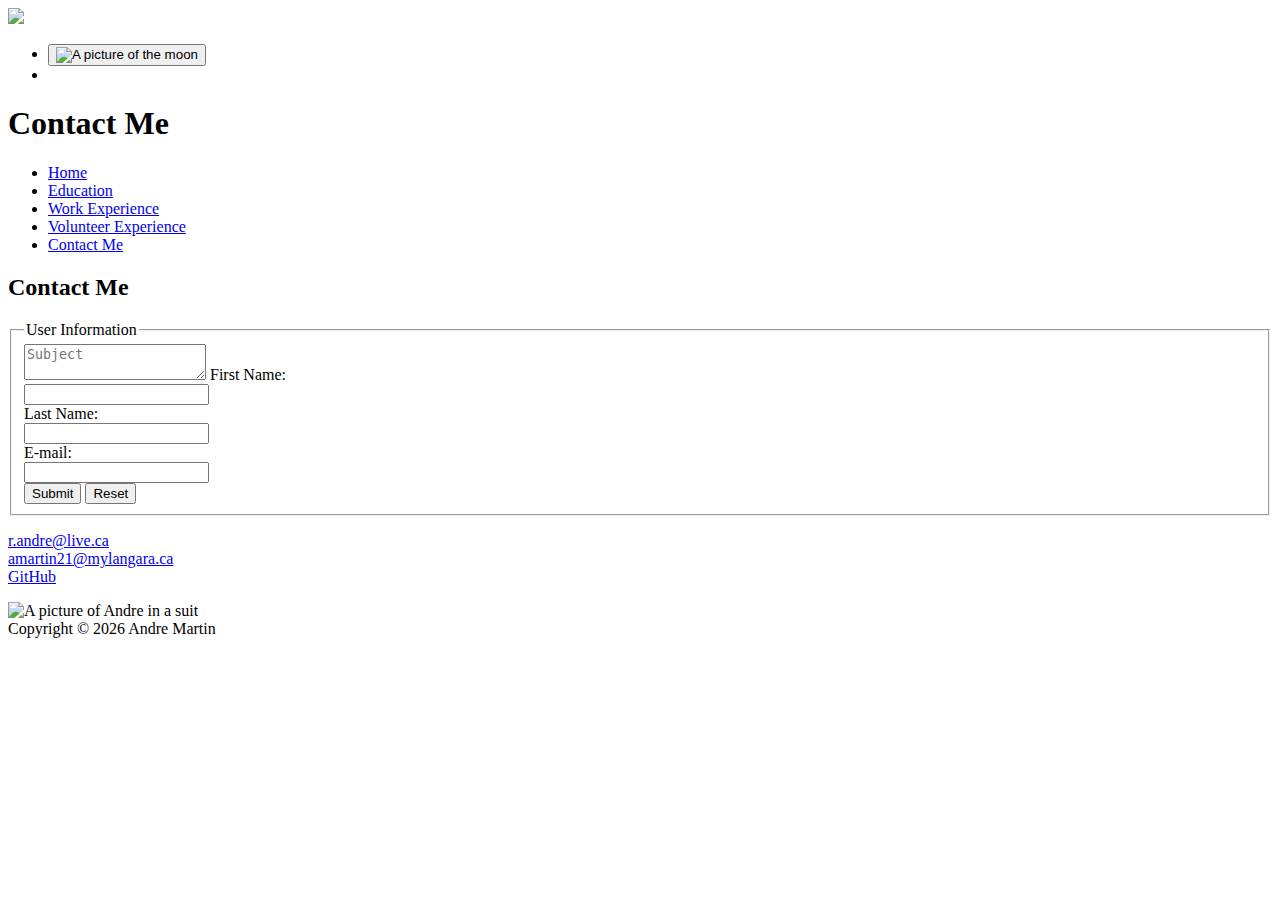
==== contact.html @ 0eef45a4 "Added HTML files" ====
<!DOCTYPE html>
<html lang="en">
	<head>
		<title>Andre Martin Contact Me</title>
		<meta charset="UTF-8">
		<link rel="stylesheet" type="text/css" href="CSS/contact.css" >
		<link rel="icon" type="image/x-icon" href="Images/favicon.ico">
		<meta name="viewport" content="width=device-width, initial-scale=1.0" >
		<meta name="description" content="Info about how to contact Andre Martin!">
		<meta name="keywords" content="andre, martin, Andre, Martin, contact, me, email">
		<script src="https://platform.linkedin.com/badges/js/profile.js" async defer></script>
		<script src="resume.js" async defer></script>
	</head>
	<body>
		<div id="wrapper">
			<div id="todays_date">
				<img src="Images/favicon.ico"><p id="today"></p>
			</div>
			<div id="dark">
				<ul>
					<li><button id="darkMode"><img src="Images/dark_mode.png" alt="A picture of the moon"></button></li>
					<li><button id="lightMode" hidden><img src="Images/light_mode.png" alt="A picture of the sun"></button></li>
				</ul>
			</div>
			<header>
				<h1>Contact Me</h1>
			</header>
			<nav>
				<ul>
					<li><a href="index.html">Home</a></li>
					<li><a href="education.html">Education</a></li>
					<li><a href="work.html">Work Experience</a></li>
					<li><a href="volunteer.html">Volunteer Experience</a></li>
					<li><a class="active" href="contact.html">Contact Me</a></li>
				</ul>
			</nav>
			<main>
				<h2>Contact Me</h2>
				<form>
					<fieldset class="field_set">
						<legend>User Information</legend>
						<label>
							<textarea name="subject" id="subject" placeholder="Subject" tabindex="1"></textarea>
						</label>
						<label>
							First Name: <br>
							<input type="text" name="firstName" id="firstName" tabindex="2"> <br>
						</label>
						<label>
							Last Name: <br>
							<input type="text" name="lastName" id="lastName" tabindex="3"> <br>
						</label>
						<label>
							E-mail: <br>
							<input type="text" name="e-mail" id="e-mail" tabindex="4"> <br>
						</label>
						<label>
							<input type="submit" name="submit" id="submit" tabindex="5">
						</label>
						<label>
							<input type="reset" name="reset" id="reset" tabindex="6">
						</label>
					</fieldset>
				</form>
				<p>
					<a href="mailto:r.andre@live.ca">r.andre@live.ca</a> <br>
					<a href="mailto:amartin21@mylangara.ca">amartin21@mylangara.ca</a> <br>
					<a href="https://github.com/Andre-Martin">GitHub</a>
				</p>
				<div class="badge-base LI-profile-badge" data-locale="en_US" data-size="medium" data-theme="dark" data-type="VERTICAL" data-vanity="andremartin77" data-version="v1">
					<a class="badge-base__link LI-simple-link" href="https://ca.linkedin.com/in/andremartin77?trk=profile-badge" target="_blank"></a>
				</div>
			</main>
			<aside>
				<img src="Images/contact_image.jpg" alt="A picture of Andre in a suit">
			</aside>
			<footer>
				Copyright &copy; <script>document.write(new Date().getFullYear())</script> Andre Martin
			</footer>
		</div>
	</body>
</html>
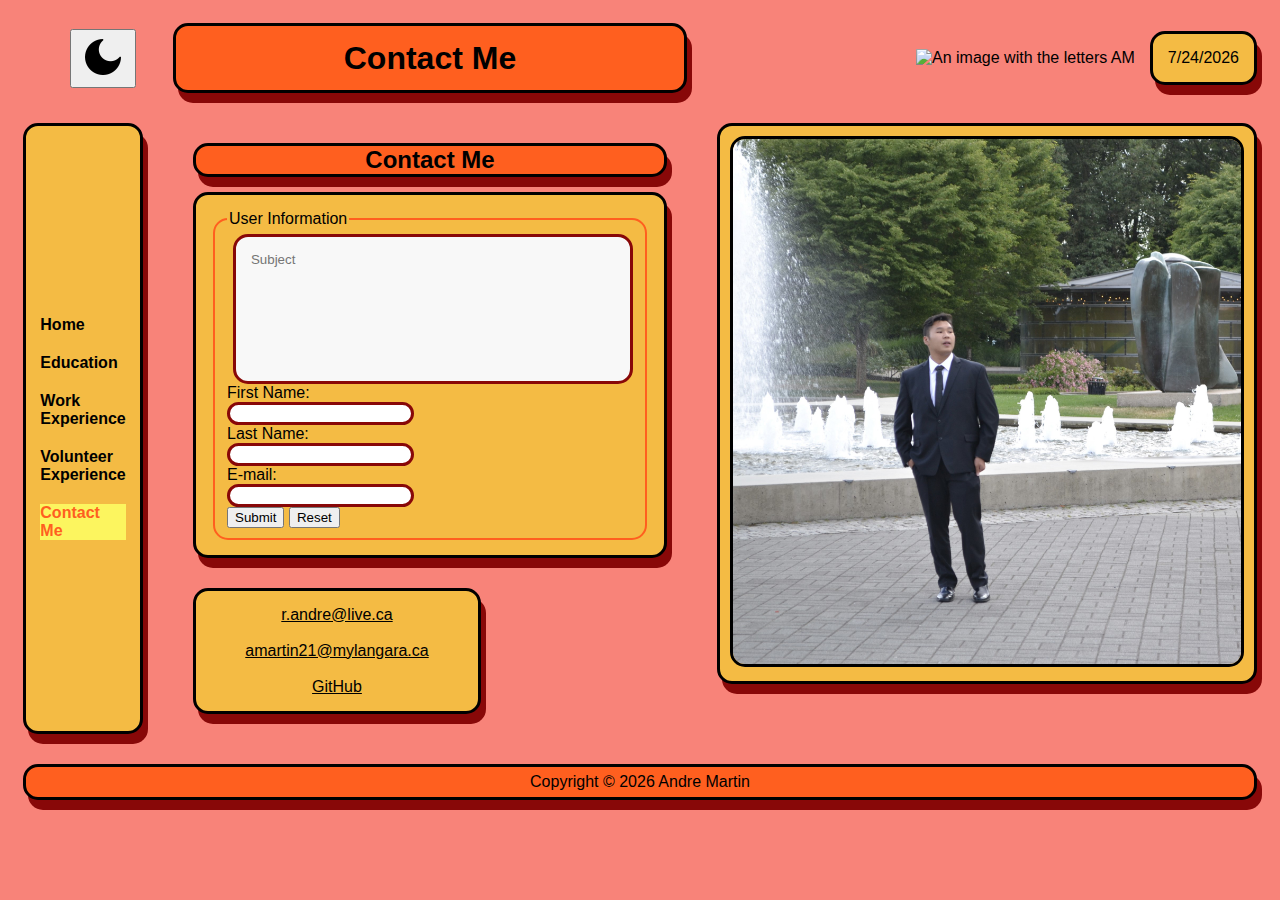
==== commit 7cca3293: "Added alt text to AM image" ====
--- a/contact.html
+++ b/contact.html
@@ -14,7 +14,7 @@
 	<body>
 		<div id="wrapper">
 			<div id="todays_date">
-				<img src="Images/favicon.ico"><p id="today"></p>
+				<img src="Images/favicon.ico" alt="An image with the letters AM"><p id="today"></p>
 			</div>
 			<div id="dark">
 				<ul>
--- a/CSS/contact.css
+++ b/CSS/contact.css
@@ -0,0 +1,399 @@
+* {
+    font-family: "Century Gothic Regular", Calibri, Tahoma, Arial, sans-serif;
+}
+
+body {
+    background-color: #F88379;
+    transition: background-color 800ms ease;
+}
+
+.dark_mode {
+    background-color: #121212;
+    transition: background-color 800ms ease;
+    color: white;
+}
+
+.dark_mode header {
+    box-shadow: 5px 10px #03DAC5;
+    background-color: #1F1B24;
+    transition: background-color 800ms ease;
+    transition: box-shadow 800ms ease;
+}
+
+.dark_mode footer {
+    box-shadow: 5px 10px #03DAC5;
+    background-color: #1F1B24;
+    transition: background-color 800ms ease;
+    transition: box-shadow 800ms ease;
+}
+
+.dark_mode nav {
+    box-shadow: 5px 10px #03DAC5;
+    background-color: #1F1B24;
+    transition: background-color 800ms ease;
+    transition: box-shadow 800ms ease;
+}
+
+.dark_mode nav a {
+    color: white;
+}
+
+.dark_mode nav li a.active {
+    background-color: #BB86FC;
+    color: white;
+    transition: background-color 800ms ease;
+}
+
+.dark_mode nav li a:hover:not(.active) {
+    background-color: #03DAC5;
+    color: white;
+}
+
+.dark_mode aside {
+    box-shadow: 5px 10px #03DAC5;
+    background-color: #1F1B24;
+    transition: background-color 800ms ease;
+    transition: box-shadow 800ms ease;
+}
+
+.dark_mode h2 {
+    box-shadow: 5px 10px #BB86FC;
+    background-color: #1F1B24;
+    transition: background-color 800ms ease;
+    transition: box-shadow 800ms ease;
+}
+
+.dark_mode p {
+    box-shadow: 5px 10px #BB86FC;
+    background-color: #1F1B24;
+    transition: background-color 800ms ease;
+    transition: box-shadow 800ms ease;
+}
+
+.dark_mode #todays_date p {
+    box-shadow: 5px 10px #03DAC5;
+    background-color: #1F1B24;
+    transition: background-color 800ms ease;
+    transition: box-shadow 800ms ease;
+}
+
+.dark_mode main a {
+    color: white;
+}
+
+.dark_mode main a:hover:not(.active) {
+    background-color: #03DAC5;
+    color: white;
+}
+
+.dark_mode .field_set {
+    border-color: #03DAC5;
+    transition: border-color 800ms ease;
+}
+
+.dark_mode input[type=text] {
+    border-color: #BB86FC;
+    transition: border-color 800ms ease;
+}
+
+.dark_mode textarea {
+    border-color: #BB86FC;
+    background-color: #f8f8f8;
+    transition: border-color 800ms ease;
+    transition: background-color 800ms ease;
+}
+
+.dark_mode form {
+    background-color: #1F1B24;
+    box-shadow: 5px 10px #BB86FC;
+    transition: background-color 800ms ease;
+    transition: box-shadow 800ms ease;
+}
+
+#wrapper {
+    display: grid;
+    grid-template-columns: 150px 1fr;
+    grid-template-rows: 100px auto 50px;
+    grid-template-areas: "dark header todays_date"
+                         "nav main aside"   
+                         "footer footer footer";
+}
+
+#todays_date {
+    grid-area: todays_date;
+    display: flex;
+    justify-content: right;
+    align-items: center;
+}
+
+#dark {
+    grid-area: dark;
+    display: flex;
+    justify-content: center;
+    align-items: center;
+}
+
+#dark ul {
+    list-style-type: none;
+}
+
+header {
+    grid-area: header;
+    display: flex;
+    align-items: center;
+    justify-content: center;
+    text-align: center;
+    border: solid;
+    border-radius: 15px;
+    margin: 15px;
+    box-shadow: 5px 10px #880808;
+    background-color: #FF5F1F;
+    transition: background-color 800ms ease;
+    transition: box-shadow 800ms ease;
+}
+
+footer {
+    grid-area: footer;
+    display: flex;
+    align-items: center;
+    justify-content: center;
+    text-align: center;
+    border: solid;
+    border-radius: 15px;
+    padding: 15px;
+    margin: 15px;
+    box-shadow: 5px 10px #880808;
+    background-color: #FF5F1F;
+    transition: background-color 800ms ease;
+    transition: box-shadow 800ms ease;
+}
+
+nav {
+    grid-area: nav;
+    display: flex;
+    justify-content: center;
+    align-content: center;
+    align-items: center;
+    border: solid;
+    border-radius: 15px;
+    margin: 15px;
+    padding: 15px;
+    box-shadow: 5px 10px #880808;
+    background-color: #F4BB44;
+    transition: background-color 800ms ease;
+    transition: box-shadow 800ms ease;
+    font-weight: bold;
+}
+
+nav ul { 
+    list-style-type: none;
+    margin: 0;
+    padding: 0;
+    width: max-content;
+}
+
+nav li a {
+    display: block;
+    color: black;
+    text-decoration: none;
+}
+
+nav li { 
+    padding: 10px;
+}
+
+nav a { 
+    text-decoration: none; 
+}
+
+nav li a.active {
+    background-color: #FCF55F;
+    color: #FF5F1F;
+    transition: background-color 800ms ease;
+}
+  
+nav li a:hover:not(.active) {
+    background-color: #FF5F1F;
+    color: white;
+}
+
+main {
+    grid-area: main;
+    padding: 20px;
+} 
+
+aside{
+    grid-area: aside;
+    padding: 10px;
+    margin: 15px;
+    border: solid;
+    border-radius: 15px;
+    box-shadow: 5px 10px #880808;
+    background-color: #F4BB44;
+    transition: background-color 800ms ease;
+    transition: box-shadow 800ms ease;
+    height: fit-content;
+    width: fit-content;
+}
+
+h2 {
+    text-align: center;
+    border: solid;
+    border-radius: 15px;
+    margin: 15px;
+    box-shadow: 5px 10px #880808;
+    background-color: #FF5F1F;
+    transition: background-color 800ms ease;
+    transition: box-shadow 800ms ease;
+}
+
+p {
+    border: solid;
+    border-radius: 15px;
+    margin: 15px;
+    padding: 15px;
+    box-shadow: 5px 10px #880808;
+    background-color: #F4BB44;
+    transition: background-color 800ms ease;
+    transition: box-shadow 800ms ease;
+    text-align: center;
+    width: 50%;
+    float: left;
+    font-family: "Century Gothic SemiBold", "Century Gothic Regular", Calibri, Tahoma, Arial, sans-serif;
+}
+
+#todays_date p {
+    width: fit-content;
+}
+
+.clearleft {
+    clear: left;
+}
+
+main a {
+    display: block;
+    text-decoration: underline;
+    color: black;
+    font-family: "Century Gothic SemiBold", "Century Gothic Regular", Calibri, Tahoma, Arial, sans-serif;
+}
+
+main a:hover:not(.active) {
+    background-color: #FF5F1F;
+    color: white;
+}
+
+form {
+    border: solid;
+    border-radius: 15px;
+    margin: 15px;
+    padding: 15px;
+    box-shadow: 5px 10px #880808;
+    background-color: #F4BB44;
+    transition: background-color 800ms ease;
+    transition: box-shadow 800ms ease;
+}
+
+textarea {
+    float: right;
+    width: 400px;
+    height: 150px;
+    padding: 15px;
+    box-sizing: border-box;
+    border: solid;
+    border-color: #880808;
+    transition: border-color 800ms ease;
+    border-radius: 15px;
+    background-color: #f8f8f8;
+    transition: background-color 800ms ease;
+    resize: none;
+}
+
+input[type=text] {
+    border: solid;
+    border-color: #880808;
+    border-radius: 15px;
+    transition: border-color 800ms ease;
+}
+
+#label {
+    float: right;
+}
+
+.field_set {
+    border-color: #FF5F1F;
+    transition: border-color 800ms ease;
+    border-style: solid;
+    border-radius: 15px;
+}
+
+aside img {
+    border: solid;
+    border-radius: 15px;
+    height: 525px;
+}
+
+.badge-base {
+    float: right;
+}
+
+@media (max-width: 1024px) {
+    #wrapper {
+        grid-template-columns: auto;
+        grid-template-rows: auto;
+        grid-template-areas: "dark header todays_date"
+                             "nav nav nav"
+                             "main main main"
+                             "aside aside aside"
+                             "footer footer footer";
+    }
+    nav {
+        text-align: center;
+        justify-content: center;
+    }
+    nav li {
+        display: inline-block;
+    }
+    aside {
+        margin-left: auto;
+        margin-right: auto;
+    }
+}
+
+@media (max-width: 768px) {
+    #wrapper {
+        grid-template-columns: auto;
+        grid-template-rows: auto;
+        grid-template-areas: "dark todays_date"
+                             "header"
+                             "nav"   
+                             "main"
+                             "footer";
+    }
+    aside {
+        display: none;
+    }
+    .badge-base {
+        display: none;
+    }
+    nav {
+        padding: 0;
+    }
+    nav ul {
+        display: flex;
+        flex-direction: column;
+        margin: 0;
+        padding: 0;
+    }
+    nav li {
+        padding-top: 0.5em;
+        padding-bottom: 0.5em;
+        padding-left: 1em;
+        padding-right: 1em;
+    }
+    p {
+        float: none;
+        margin-left: auto;
+        margin-right: auto;
+
+    }
+}